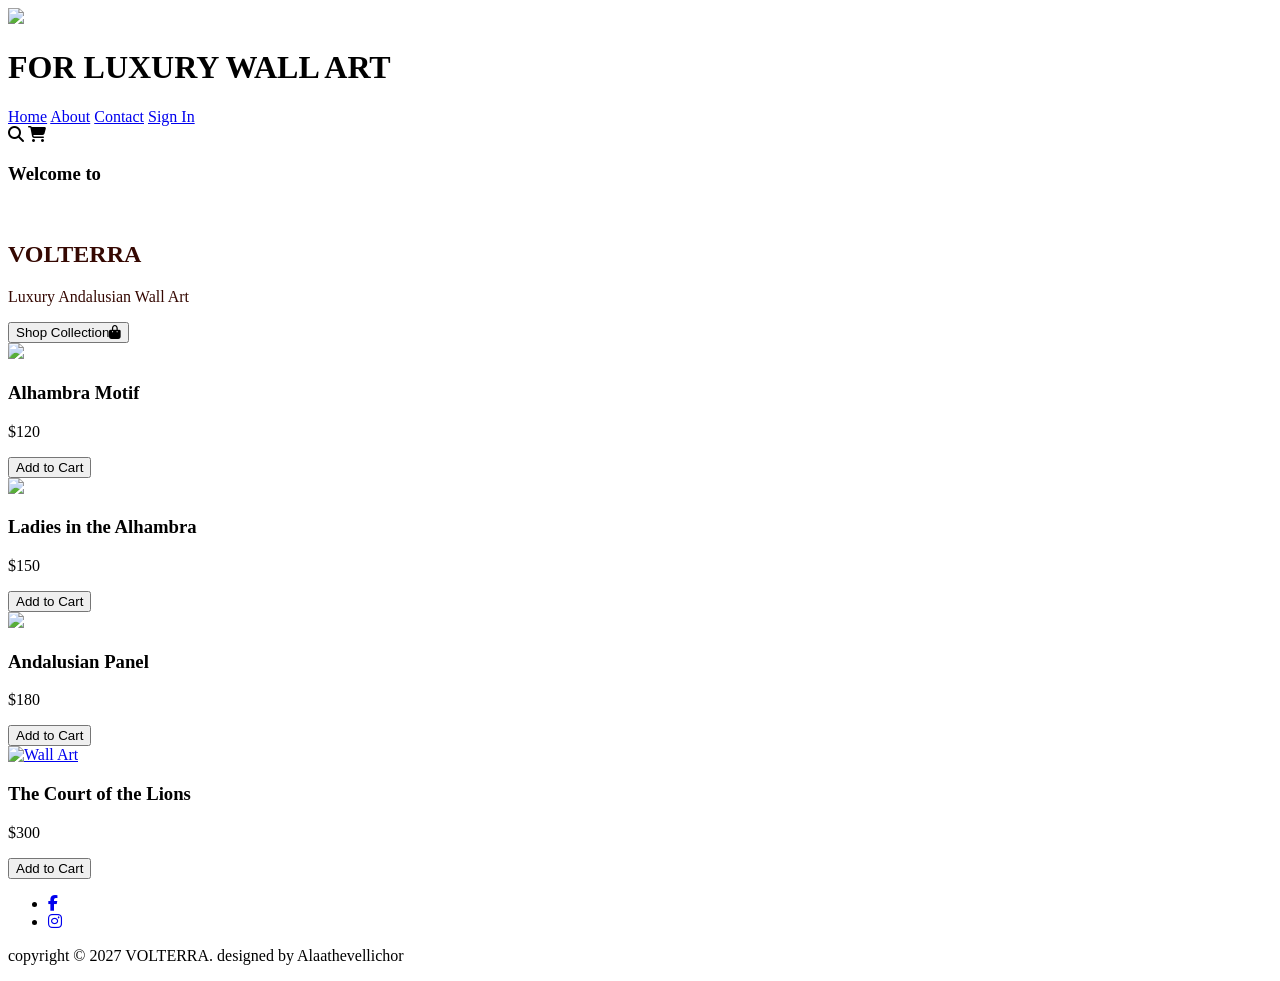
==== index.html @ 95530ce2 "Add files via upload" ====
<!DOCTYPE html>
<head>
    <link rel="stylesheet" href="https://cdnjs.cloudflare.com/ajax/libs/font-awesome/6.7.2/css/all.min.css">
    <title>volterra</title>
    <link rel="stylesheet" href="style.css">
</head>
<body>
    <header>
    <img src="images/photo_2026-07-21 22.50 Background Removed.41.png" class="logo">
    <div class="logo-text">
     <h1> FOR LUXURY WALL ART</h1>
    </div>
    <div class ="nav-icons">
        <nav>  
        <a href="hh.html">Home</a>
        <a href="about.html">About</a>
        <a href="contact.html">Contact</a>
        <a href="sign in.html" class="sign-btn">Sign In</a>
        </nav>
      <div class ="icons">
        <i class="fa-solid fa-magnifying-glass"></i>
        <i class="fa-solid fa-cart-shopping"></i>
        </div>
     </div>
    </header>
<section class="hero">
    <div class="hero-text">
        <h3>Welcome to </h3> <br> <span style="color: rgb(53, 8, 2);"><h1>VOLTERRA</span></h1>
        <p>Luxury Andalusian Wall Art</p>
        <button class="shop-btn">Shop Collection<i class="fa-solid fa-shopping-bag"></i></button>
    </div>
    <div style="background-color: rgb(73, 30, 7);">
    </div>
</section>
    
        <section class="products">

    <div class="product">
        <a href="product1.html">
        <img src="images/product1.jpeg">
        </a>
        <h3>Alhambra Motif</h3>
        <p>$120</p>
        <button class="cart-btn"> Add to Cart </button>
    </div>

    <div class="product">
        <a href="product2.html">
        <img src="images/product2.jpeg">
        </a>
        <h3>Ladies in the Alhambra</h3>
        <p>$150</p>
        <button class="cart-btn"> Add to Cart </button>
    </div>

    <div class="product">
        <a href="product3.html">
        <img src="images/product3.jpeg">
        </a>
        <h3> Andalusian Panel</h3>
        <p>$180</p>
        <button class="cart-btn"> Add to Cart </button>
     </div>
    <div class="product">
        <a href="product4.html">
        <img src="images/product4.jpeg" alt="Wall Art">
        </a>
        <h3>The Court of the Lions</h3>
        <p>$300</p>
        <button class="cart-btn"> Add to Cart </button>
    </div>
</section>

    <footer>
        <div class="footer-content">
            <ul class="socials">
                <li><a href="#"><i class="fa-brands fa-facebook-f"></i></a></li>
                <li><a href="#"><i class="fa-brands fa-instagram"></i></a></li>
            </ul>
        </div>
        <div class="footer-bottom">
            <p>copyright &copy; 2027 VOLTERRA. designed by <span>Alaathevellichor</span></p>
        </div>
    </footer>
<script src="script.js"></script>
</body>
</html>
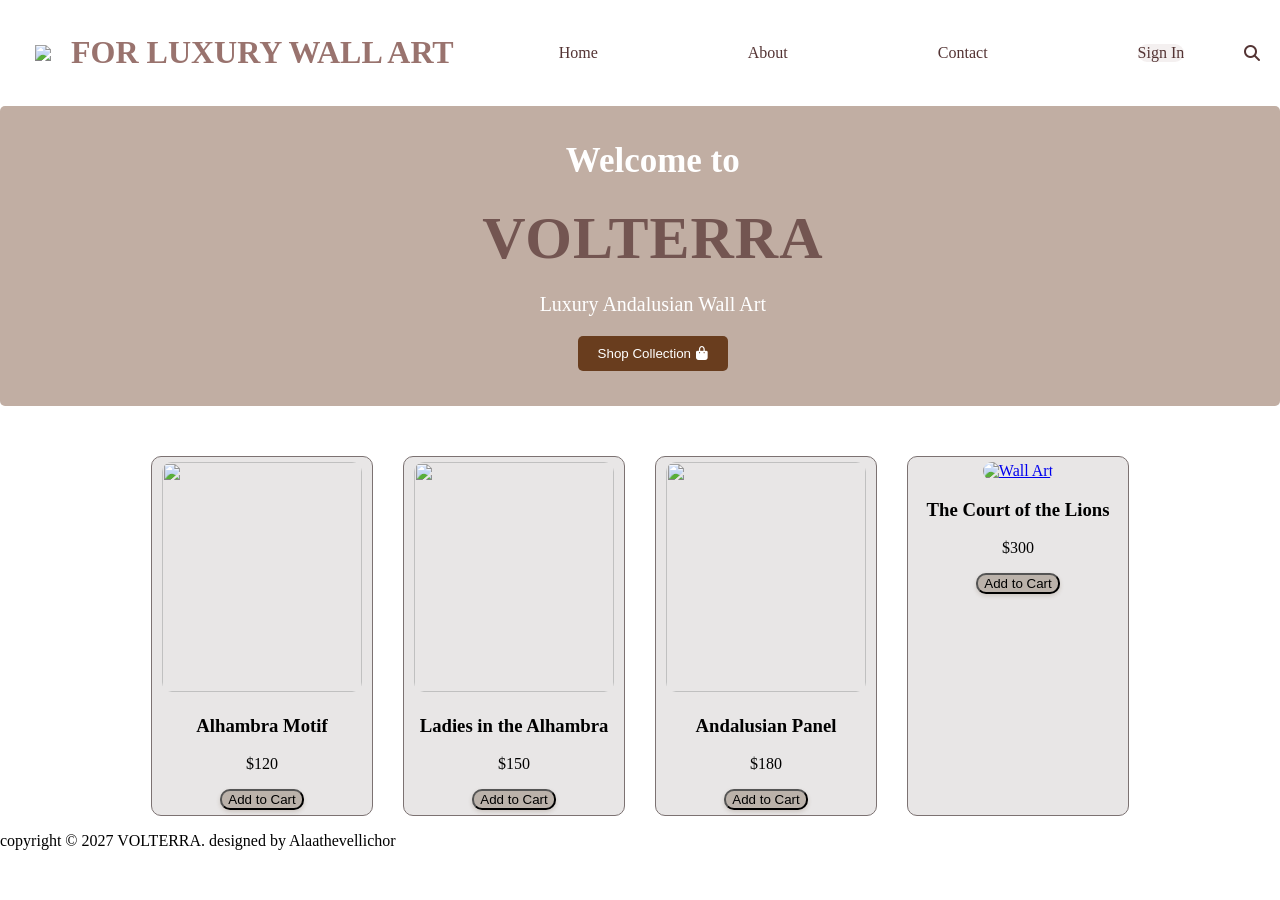
==== commit 972d61fc: "Add files via upload" ====
--- a/index.html
+++ b/index.html
@@ -3,6 +3,7 @@
     <link rel="stylesheet" href="https://cdnjs.cloudflare.com/ajax/libs/font-awesome/6.7.2/css/all.min.css">
     <title>volterra</title>
     <link rel="stylesheet" href="style.css">
+    <meta name="viewport" content="width=device-width, initial-scale=1.0">
 </head>
 <body>
     <header>
@@ -70,18 +71,9 @@
         <button class="cart-btn"> Add to Cart </button>
     </div>
 </section>
-
-    <footer>
-        <div class="footer-content">
-            <ul class="socials">
-                <li><a href="#"><i class="fa-brands fa-facebook-f"></i></a></li>
-                <li><a href="#"><i class="fa-brands fa-instagram"></i></a></li>
-            </ul>
-        </div>
         <div class="footer-bottom">
             <p>copyright &copy; 2027 VOLTERRA. designed by <span>Alaathevellichor</span></p>
         </div>
-    </footer>
 <script src="script.js"></script>
 </body>
 </html>
--- a/style.css
+++ b/style.css
@@ -0,0 +1,301 @@
+body{
+    margin: 0;
+    width: 100%;
+    
+}
+header{
+
+    padding: 8px 35px;
+    display: flex;
+    align-items: center;
+}
+.nav-icons{
+    display: flex;
+    align-items: center;
+    margin-left: auto;
+}
+nav{
+    gap: 50px;
+    display: flex;
+    align-items: center;
+}
+.icons{
+    display: flex;
+    margin-left: 60px;
+    gap: 20px;
+    color: rgb(84, 52, 52);
+    
+}
+.sign-btn{
+    border-radius: 10px;
+    white-space: nowrap;
+    background-color: rgba(94, 42, 42, 0.066);
+}
+.sign-btn:hover{
+         background-color:rgba(230, 105, 105, 0.16) ;
+        
+}
+.hero .shop-btn{
+    background-color: #693d1e;
+    color: rgb(255, 255, 255);
+}
+.shop-btn i{
+    margin-left: 5px;
+   
+}
+.logo{
+    width: 110px;
+    height: auto;
+    display: block;
+    padding: 0px;
+}
+.logo-text{
+   margin: 0%;
+   display: flex;
+   align-items: center;
+   margin-left: 15px;
+   padding: 5px;
+   color: rgb(153, 115, 110);
+   white-space: nowrap;
+}
+nav a{
+    color: rgb(84, 52, 52);
+    text-decoration: none;
+    align-items: center;
+    margin-left: 100px;
+}
+nav a:hover{
+    color: rgb(153, 115, 110);
+       
+}
+.product img{
+    width: 200px;
+    height: 230px;
+    object-fit: cover;
+    border-radius: 10px;
+}
+
+.products{
+    display: flex;
+    justify-content: center;
+    text-align: center;
+    gap: 30px;
+    flex-wrap: nowrap;
+    margin-top: 50px;
+}
+.product{
+    background-color: rgb(232, 230, 230);
+    border: 1px solid #7c7272;
+    border-radius: 10px;
+    padding: 5px;
+    text-align: center;
+    width: 210px;
+}
+.cart-btn{
+    border-radius: 10px;
+    background-color: rgb(187, 178, 170);
+    cursor: pointer;
+    box-shadow: 0px 2px 4px rgba(95, 71, 47, 0.2);
+}
+
+.hero{
+    height: 300px;
+    background-color: rgb(193, 174, 163);
+    display: flex;
+    border-radius: 5px;
+    justify-content: center;
+    align-items: center;
+    position: relative;
+    gap: 60px;
+    animation: show 1s ease-in;
+    background-image: url(images/photo_2026-07-30\ 21.06\ Background\ Removed.20.png), url(images/photo_2026-09-10\ 18.58\ Background\ Removed.47.png);
+    background-size: 550px 300px, 550px 300px;
+    background-repeat: no-repeat, no-repeat;
+    background-position: right center, left center;
+    align-items: center;
+}
+
+.hero-image{
+    width: 40%;
+    height: 180px;
+    display: block;
+    overflow: hidden;
+    margin-right: 5%;
+    border-radius: 15px;
+}
+.hero-image img{ 
+    width: 100%;
+    height: 100%;
+    object-fit: fill;
+    display: block;
+    object-position: center;
+    border-radius: 15px;
+}
+.hero h3{
+    font-size: 35px;
+    margin: 0;
+    color: white;
+    text-align: center;
+    animation: show 1s ease-in-out;
+}
+.hero-text{
+    font-size: 20px;
+    color: white;
+    margin-left: 1%;
+    position: absolute;
+    left: 50%;
+    transform: translateX(-50%);
+    width: 35%;
+    text-align: center;
+    z-index: 2;
+}
+
+.hero h1{
+    font-size: 60px;
+    font-weight: 600;
+    letter-spacing: 1px;
+    margin: 0;
+    color: rgb(115, 85, 81);
+    text-align: center;
+    animation: show 2s ease-in-out; 
+}
+.hero p{
+    font-size: 20px;
+    color: white;
+    text-align: center;
+    animation: show 2s ease-in-out;
+}
+.hero button{
+    padding: 10px 20px;
+    background-color: #8B4513;
+    color: white; 
+    border: none;
+    border-radius: 5px;
+    cursor: pointer;
+    animation: show 2s ease-in-out;
+    text-align: center;  
+}
+.product-details{
+    display: flex;
+    flex-direction: row;
+    align-items: center;
+    justify-content: flex-start;
+    gap: 30px;
+    padding: 60px 10px;     
+}
+.product-header{
+    border-bottom:2px solid #1f1919;
+    padding-bottom: 10px;
+    width: fit-content;
+}
+.product-details img{
+    width: 430px;
+    height: 430px;
+    object-fit: contain;
+    border-radius: 10px;
+    padding-top: 30px;
+}
+.product-details div{
+    max-width: 550px;
+}
+.product-details h1{
+    font-size: 40px;
+    white-space: nowrap;
+    margin-bottom: 20px;
+    color: rgb(115, 85, 81);
+}
+.product-details h2{
+    font-size: 40px;
+    margin-bottom: 25px;
+    color: #492a2a;
+    font-weight: 600;
+    border-bottom: 2px solid #492a2a;
+    padding-bottom: 15px;
+    width: fit-content;
+}
+
+.product-details p{
+    font-size: 20px;
+    color: rgb(84, 52, 52);
+    line-height: 1.5;
+}
+.product-details button{
+    padding: 10px 20px;
+    background-color:  #6d5454;
+    color: white;
+    border: none;
+    border-radius: 5px;
+    cursor: pointer;
+    margin-top: 20px;
+}
+.product-details button i{
+    margin-left: 5px;
+}
+.product-details button:hover{
+    background-color: #381700;
+}   
+.artwork-details{
+    display: flex;
+    flex-direction: column;
+    gap: 10px;
+    /* margin-top: 20px */
+}
+.title-details{
+
+    font-size: 25px;
+    color: rgb(163, 127, 127);
+    font-weight: 600;
+    margin-left: 55px;
+    border-top: 2px solid #492a2a;
+    width: fit-content;
+    padding-top: 10px;
+}
+.content-details{
+    font-size: 20px;
+    color: rgb(84, 52, 52);
+    line-height: 1.8;
+    margin-left: 60px;
+}
+@media (max-width: 768px){
+    .hero{
+        flex-direction: column;
+        height: auto;
+        padding: 20px;
+        background-size: cover;
+        background-position: center;
+    }
+    .hero-image{
+        width: 80%;
+        height: auto;
+        margin-right: 0;
+    }
+    .hero h1{
+        font-size: 40px;
+    }
+    .hero p{
+        font-size: 16px;
+    }
+    .product-details{
+        flex-direction: column;
+        align-items: center;
+    }
+    .product-details img{
+        width: 80%;
+        height: auto;
+    }
+    .product-details div{
+        max-width: 100%;
+        text-align: center;
+    }
+}
+@keyframes show{
+      from{
+        opacity: 0;
+        transform: translateY(80px);
+    }
+
+    to{
+        opacity: 1;
+        transform: translateY(0);
+    }
+}
